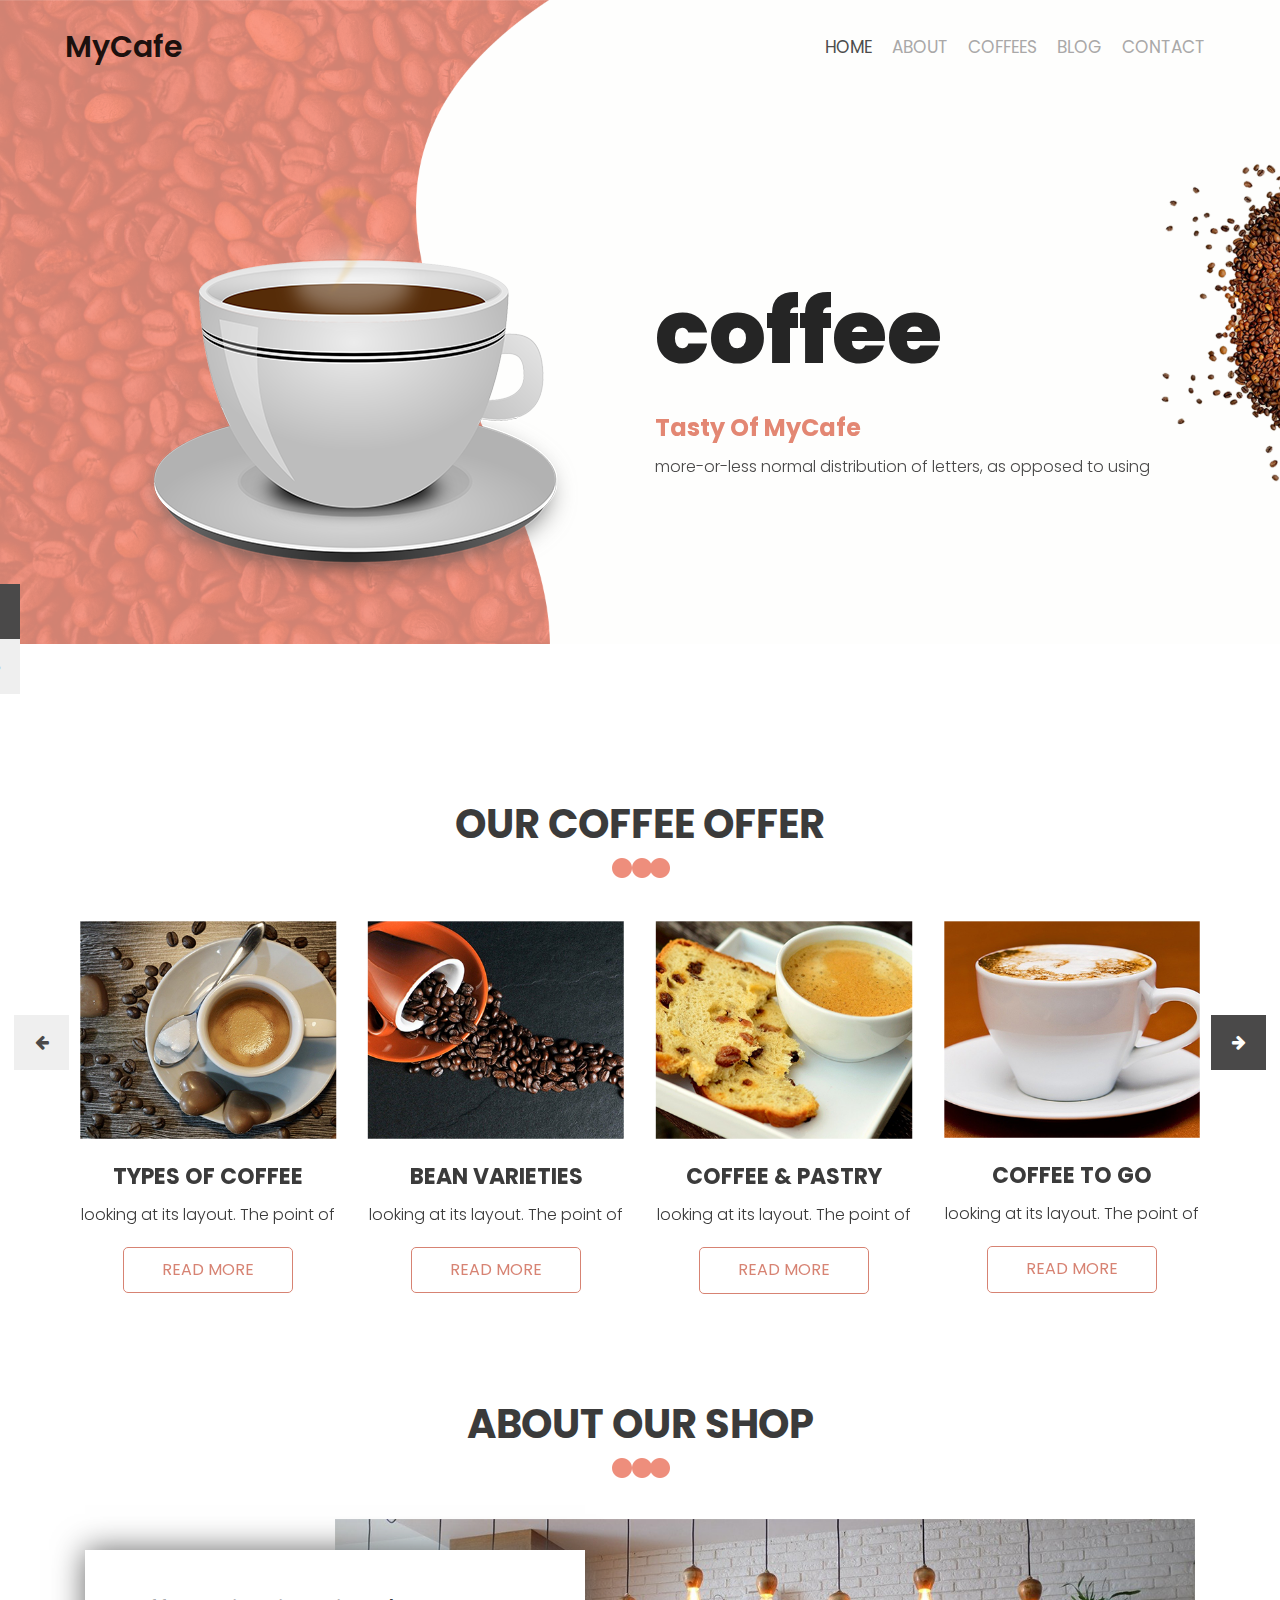
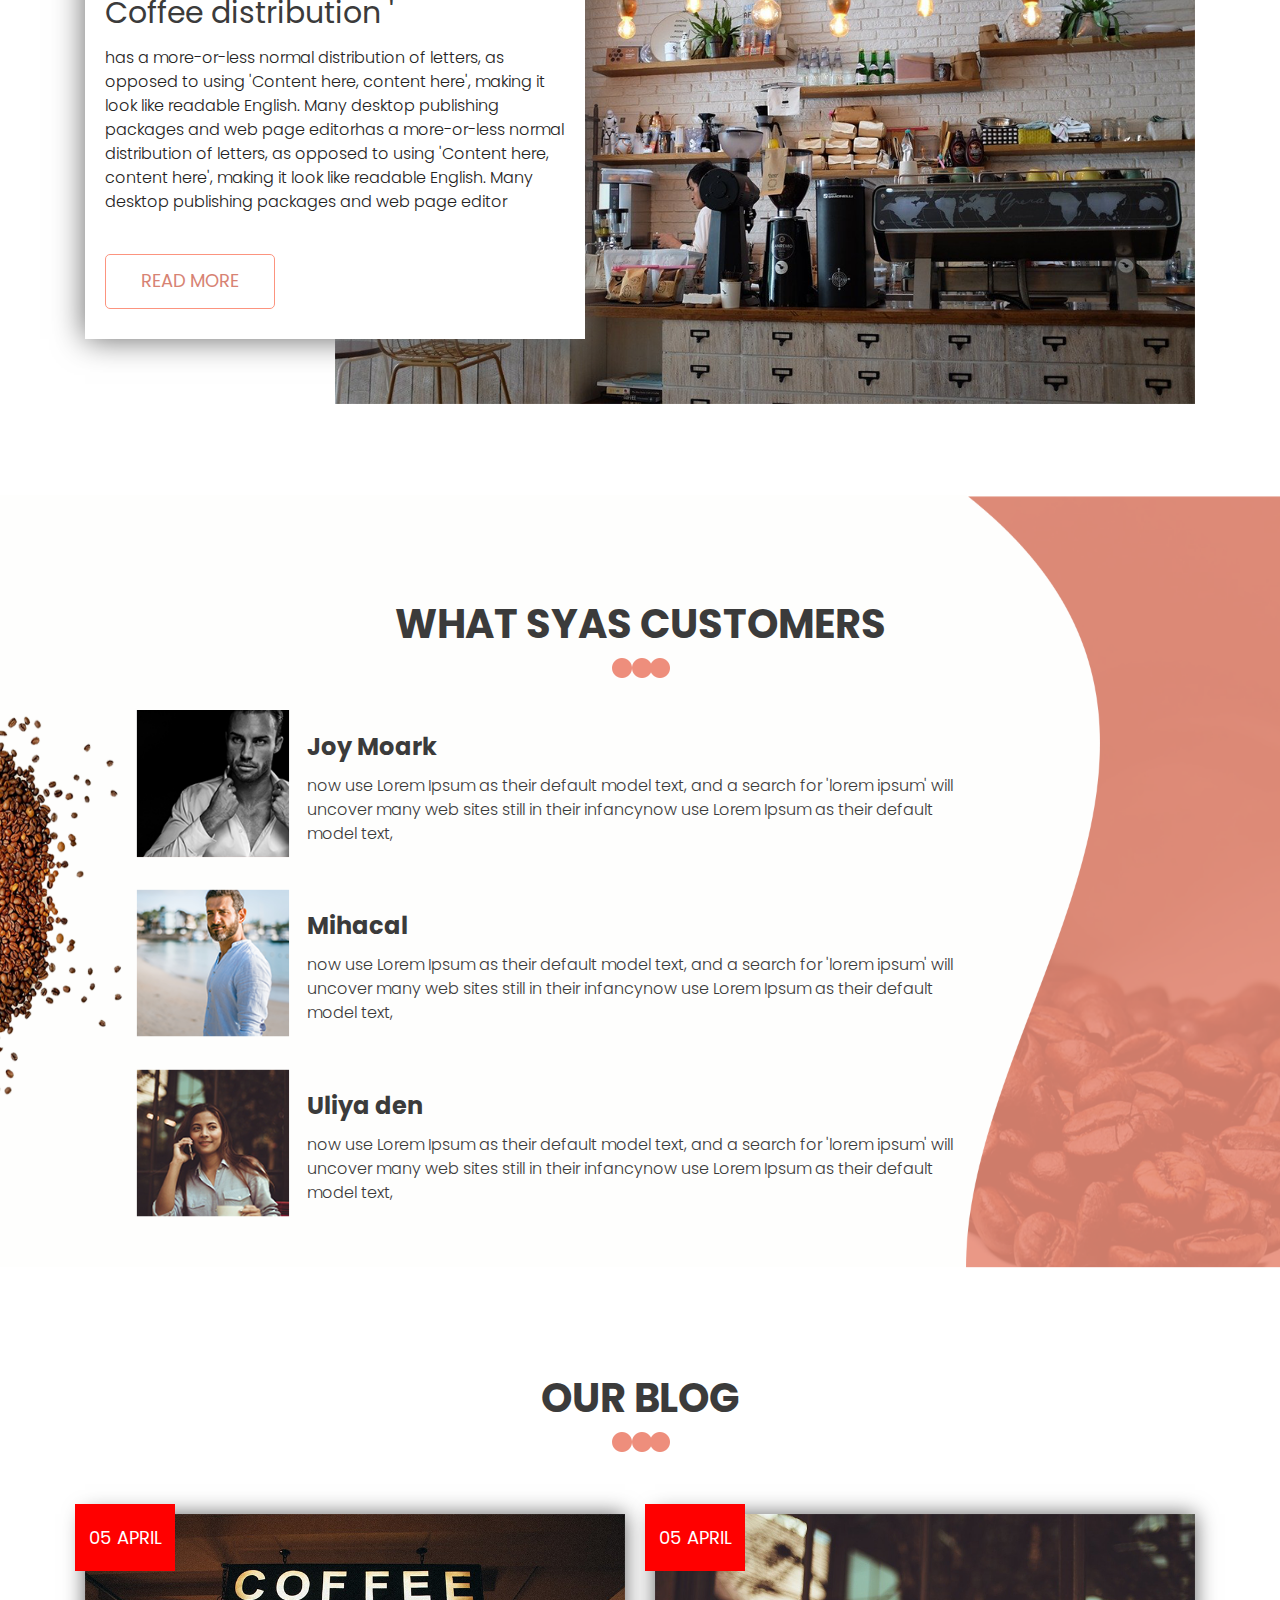
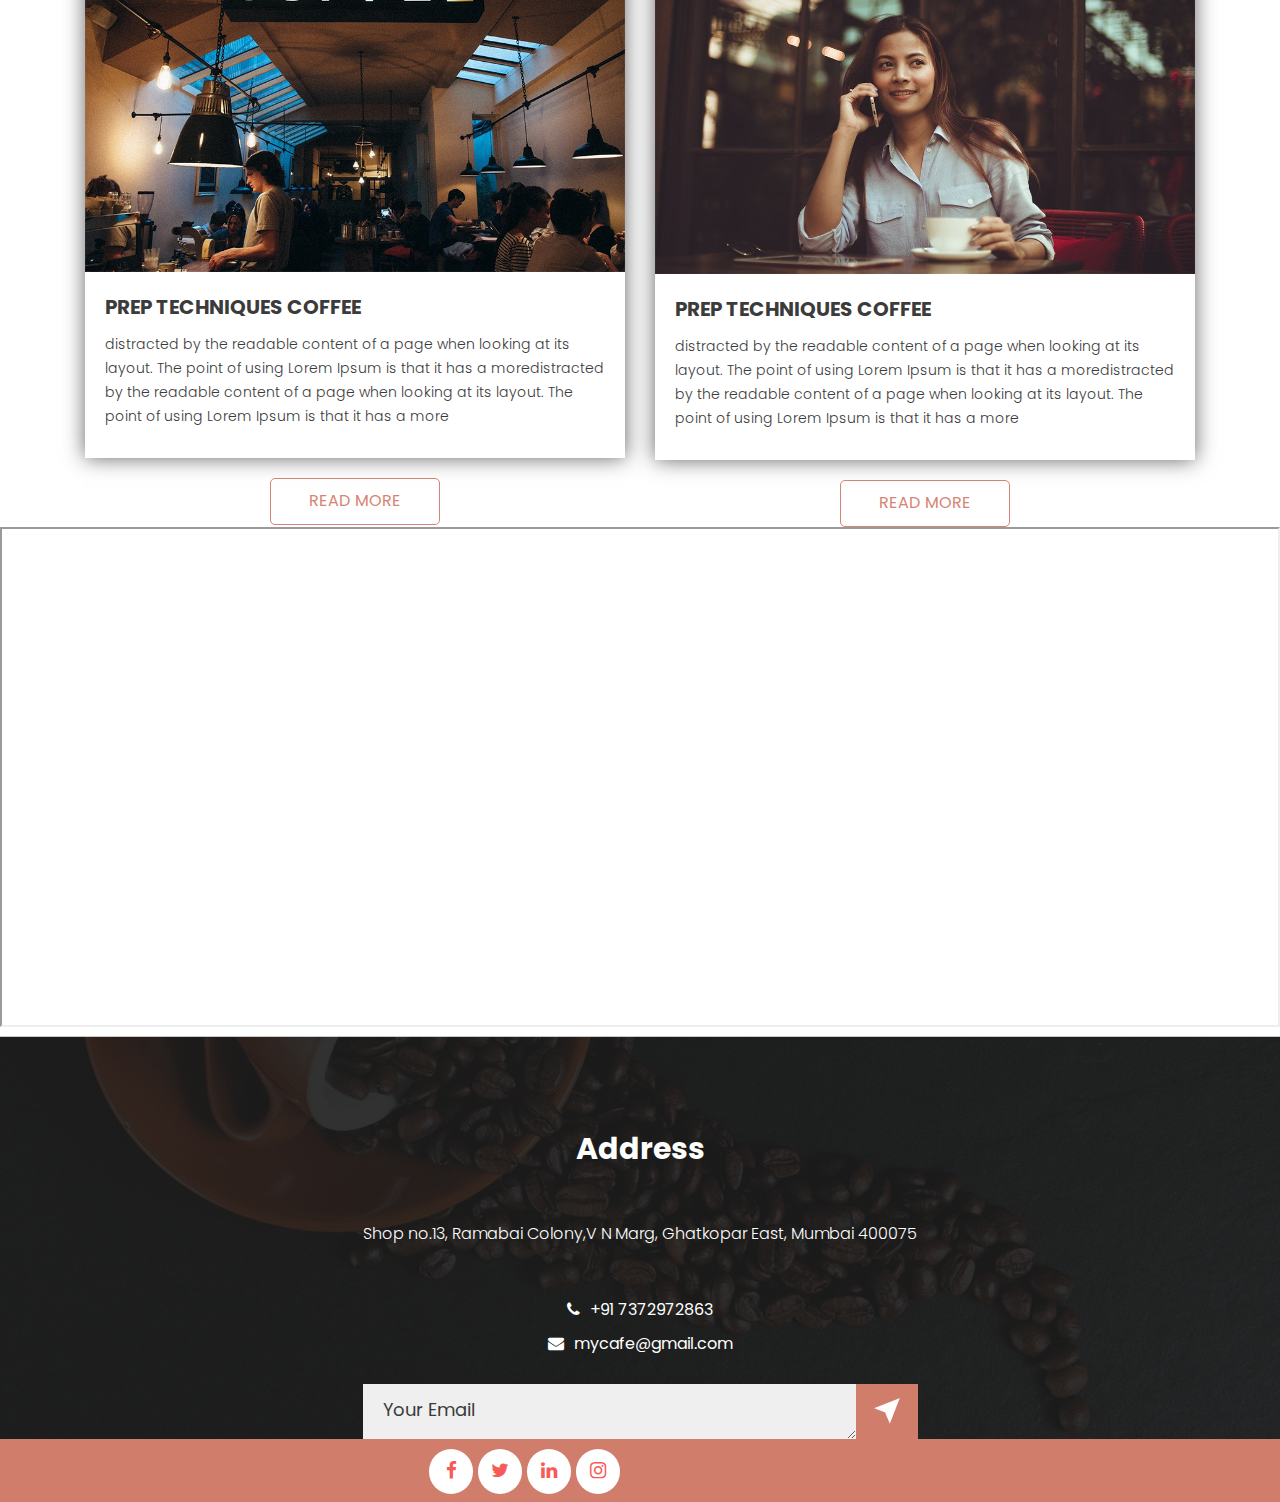
==== index.html @ 5e058a34 "image added" ====
<!DOCTYPE html>
<html>
   <head>
      <!-- basic -->
      <meta charset="utf-8">
      <meta http-equiv="X-UA-Compatible" content="IE=edge">
      <meta name="viewport" content="width=device-width, initial-scale=1">
      <!-- mobile metas -->
      <meta name="viewport" content="width=device-width, initial-scale=1">
      <meta name="viewport" content="initial-scale=1, maximum-scale=1">
      <!-- site metas -->
      <title>MyCafe</title>
      <meta name="keywords" content="">
      <meta name="description" content="">
      <meta name="author" content="">
      <!-- bootstrap css -->
      <link rel="stylesheet" type="text/css" href="css/bootstrap.min.css">
      <!-- style css -->
      <link rel="stylesheet" type="text/css" href="css/style.css">
      <!-- Responsive-->
      <link rel="stylesheet" href="css/responsive.css">
      <!-- fevicon -->
      <link rel="icon" href="images/fevicon.png" type="image/gif" />
      <!-- font css -->
      <link href="https://fonts.googleapis.com/css2?family=Poppins:wght@400;600;800&display=swap" rel="stylesheet">
      <!-- Scrollbar Custom CSS -->
      <link rel="stylesheet" href="css/jquery.mCustomScrollbar.min.css">
      <!-- Tweaks for older IEs-->
      <link rel="stylesheet" href="https://netdna.bootstrapcdn.com/font-awesome/4.0.3/css/font-awesome.css">
   </head>
   <body>
      <div class="header_section">
         <div class="container-fluid">
            <nav class="navbar navbar-expand-lg navbar-light bg-light">
               <h1 class="navbar-brand"href="index.html">MyCafe</h1>
               <button class="navbar-toggler" type="button" data-toggle="collapse" data-target="#navbarSupportedContent" aria-controls="navbarSupportedContent" aria-expanded="false" aria-label="Toggle navigation">
               <span class="navbar-toggler-icon"></span>
               </button>
               <div class="collapse navbar-collapse" id="navbarSupportedContent">
                  <ul class="navbar-nav ml-auto">
                     <li class="nav-item active">
                        <a class="nav-link" href="index.html">Home</a>
                     </li>
                     <li class="nav-item">
                        <a class="nav-link" href="about.html">About</a>
                     </li>
                     <li class="nav-item">
                        <a class="nav-link" href="coffees.html">Coffees</a>
                     </li>
                  
                     <li class="nav-item">
                        <a class="nav-link" href="blog.html">Blog</a>
                     </li>
                     <li class="nav-item">
                        <a class="nav-link" href="contact.html">Contact</a>
                     </li>
                  </ul>
                  <form class="form-inline my-2 my-lg-0">
                     <!-- <div class="login_bt">
                        <ul>
                           <li><a href="#"><span class="user_icon"><i class="fa fa-user" aria-hidden="true"></i></span>Login</a></li>
                           <li><a href="#"><i class="fa fa-search" aria-hidden="true"></i></a></li>
                        </ul>
                     </div> -->
                  </form>
               </div>
            </nav>
         </div>
         <!-- banner section start --> 
         <div class="banner_section layout_padding">
            <div class="container">
               <div id="banner_slider" class="carousel slide" data-ride="carousel">
                  <div class="carousel-inner">
                     <div class="carousel-item active">
                        <div class="row">
                           <div class="col-md-6">
                              <div class="banner_img"><img src="images/banner-img.png"></div>
                           </div>
                           <div class="col-md-6">
                              <div class="banner_taital_main">
                                 <h1 class="banner_taital">coffee</h1>
                                 <h5 class="tasty_text">Tasty Of MyCafe</h5>
                                 <p class="banner_text">more-or-less normal distribution of letters, as opposed to using </p>
                                 <!-- <div class="btn_main">
                                    <div class="about_bt"><a href="#">About Us</a></div>
                                    <div class="callnow_bt active"><a href="#">Call Now</a></div>
                                 </div> -->
                              </div>
                           </div>
                        </div>
                     </div>
                     <div class="carousel-item">
                        <div class="row">
                           <div class="col-md-6">
                              <div class="banner_img"><img src="images/banner-img.png"></div>
                           </div>
                           <div class="col-md-6">
                              <div class="banner_taital_main">
                                 <h1 class="banner_taital">coffee</h1>
                                 <h5 class="tasty_text">Tasty Of My Cafe</h5>
                                 <p class="banner_text">more-or-less normal distribution of letters, as opposed to using </p>
                                 <div class="btn_main">
                                    <div class="about_bt"><a href="#">About Us</a></div>
                                    <div class="callnow_bt active"><a href="#">Call Now</a></div>
                                 </div>
                              </div>
                           </div>
                        </div>
                     </div>
                     <div class="carousel-item">
                        <div class="row">
                           <div class="col-md-6">
                              <div class="banner_img"><img src="images/banner-img.png"></div>
                           </div>
                           <div class="col-md-6">
                              <div class="banner_taital_main">
                                 <h1 class="banner_taital">coffee</h1>
                                 <h5 class="tasty_text">Tasty Of MyCafe</h5>
                                 <p class="banner_text">more-or-less normal distribution of letters, as opposed to using </p>
                                 <div class="btn_main">
                                    <div class="about_bt"><a href="#">About Us</a></div>
                                    <div class="callnow_bt active"><a href="#">Call Now</a></div>
                                 </div>
                              </div>
                           </div>
                        </div>
                     </div>
                  </div>
                  <a class="carousel-control-prev" href="#banner_slider" role="button" data-slide="prev">
                  <i class="fa fa-arrow-left"></i>
                  </a>
                  <a class="carousel-control-next" href="#banner_slider" role="button" data-slide="next">
                  <i class="fa fa-arrow-right"></i>
                  </a>
               </div>
            </div>
         </div>
         <!-- banner section end -->
      </div>
      <!-- header section end -->
      <!-- coffee section start -->
      <div class="coffee_section layout_padding">
         <div class="container">
            <div class="row">
               <h1 class="coffee_taital">OUR Coffee OFFER</h1>
               <div class="bulit_icon"><img src="images/bulit-icon.png"></div>
            </div>
         </div>
         <div class="coffee_section_2">
            <div id="main_slider" class="carousel slide" data-ride="carousel">
               <div class="carousel-inner">
                  <div class="carousel-item active">
                     <div class="container-fluid">
                        <div class="row">
                           <div class="col-lg-3 col-md-6">
                              <div class="coffee_img"><img src="images/img-1.png"></div>
                              <h3 class="types_text">TYPES OF COFFEE</h3>
                              <p class="looking_text">looking at its layout. The point of</p>
                              <div class="read_bt"><a href="#">Read More</a></div>
                           </div>
                           <div class="col-lg-3 col-md-6">
                              <div class="coffee_img"><img src="images/img-2.png"></div>
                              <h3 class="types_text">BEAN VARIETIES</h3>
                              <p class="looking_text">looking at its layout. The point of</p>
                              <div class="read_bt"><a href="#">Read More</a></div>
                           </div>
                           <div class="col-lg-3 col-md-6">
                              <div class="coffee_img"><img src="images/img-3.png"></div>
                              <h3 class="types_text">COFFEE & PASTRY</h3>
                              <p class="looking_text">looking at its layout. The point of</p>
                              <div class="read_bt"><a href="#">Read More</a></div>
                           </div>
                           <div class="col-lg-3 col-md-6">
                              <div class="coffee_img"><img src="images/img-4.png"></div>
                              <h3 class="types_text">COFFEE TO GO</h3>
                              <p class="looking_text">looking at its layout. The point of</p>
                              <div class="read_bt"><a href="#">Read More</a></div>
                           </div>
                        </div>
                     </div>
                  </div>
                  <div class="carousel-item">
                     <div class="container-fluid">
                        <div class="row">
                           <div class="col-lg-3 col-md-6">
                              <div class="coffee_img"><img src="images/img-1.png"></div>
                              <h3 class="types_text">TYPES OF COFFEE</h3>
                              <p class="looking_text">looking at its layout. The point of</p>
                              <div class="read_bt"><a href="#">Read More</a></div>
                           </div>
                           <div class="col-lg-3 col-md-6">
                              <div class="coffee_img"><img src="images/img-2.png"></div>
                              <h3 class="types_text">BEAN VARIETIES</h3>
                              <p class="looking_text">looking at its layout. The point of</p>
                              <div class="read_bt"><a href="#">Read More</a></div>
                           </div>
                           <div class="col-lg-3 col-md-6">
                              <div class="coffee_img"><img src="images/img-3.png"></div>
                              <h3 class="types_text">COFFEE & PASTRY</h3>
                              <p class="looking_text">looking at its layout. The point of</p>
                              <div class="read_bt"><a href="#">Read More</a></div>
                           </div>
                           <div class="col-lg-3 col-md-6">
                              <div class="coffee_img"><img src="images/img-4.png"></div>
                              <h3 class="types_text">COFFEE TO GO</h3>
                              <p class="looking_text">looking at its layout. The point of</p>
                              <div class="read_bt"><a href="#">Read More</a></div>
                           </div>
                        </div>
                     </div>
                  </div>
                  <div class="carousel-item">
                     <div class="container-fluid">
                        <div class="row">
                           <div class="col-lg-3 col-md-6">
                              <div class="coffee_img"><img src="images/img-1.png"></div>
                              <h3 class="types_text">TYPES OF COFFEE</h3>
                              <p class="looking_text">looking at its layout. The point of</p>
                              <div class="read_bt"><a href="#">Read More</a></div>
                           </div>
                           <div class="col-lg-3 col-md-6">
                              <div class="coffee_img"><img src="images/img-2.png"></div>
                              <h3 class="types_text">BEAN VARIETIES</h3>
                              <p class="looking_text">looking at its layout. The point of</p>
                              <div class="read_bt"><a href="#">Read More</a></div>
                           </div>
                           <div class="col-lg-3 col-md-6">
                              <div class="coffee_img"><img src="images/img-3.png"></div>
                              <h3 class="types_text">COFFEE & PASTRY</h3>
                              <p class="looking_text">looking at its layout. The point of</p>
                              <div class="read_bt"><a href="#">Read More</a></div>
                           </div>
                           <div class="col-lg-3 col-md-6">
                              <div class="coffee_img"><img src="images/img-4.png"></div>
                              <h3 class="types_text">COFFEE TO GO</h3>
                              <p class="looking_text">looking at its layout. The point of</p>
                              <div class="read_bt"><a href="#">Read More</a></div>
                           </div>
                        </div>
                     </div>
                  </div>
               </div>
               <a class="carousel-control-prev" href="#main_slider" role="button" data-slide="prev">
               <i class="fa fa-arrow-left"></i>
               </a>
               <a class="carousel-control-next" href="#main_slider" role="button" data-slide="next">
               <i class="fa fa-arrow-right"></i>
               </a>
            </div>
         </div>
      </div>
      <!-- coffee section end -->
      <!-- about section start -->
      <div class="about_section layout_padding">
         <div class="container">
            <div class="row">
               <div class="col-md-12">
                  <h1 class="about_taital">About Our shop</h1>
                  <div class="bulit_icon"><img src="images/bulit-icon.png"></div>
               </div>
            </div>
            <div class="about_section_2 layout_padding">
               <div class="image_iman"><img src="images/about-img.png" class="about_img"></div>
               <div class="about_taital_box">
                  <h1 class="about_taital_1">Coffee distribution '</h1>
                  <p class=" about_text">has a more-or-less normal distribution of letters, as opposed to using 'Content here, content here', making it look like readable English. Many desktop publishing packages and web page editorhas a more-or-less normal distribution of letters, as opposed to using 'Content here, content here', making it look like readable English. Many desktop publishing packages and web page editor</p>
                  <div class="readmore_btn"><a href="#">Read More</a></div>
               </div>
            </div>
         </div>
      </div>
      <!-- about section end -->
      <!-- client section start -->
      <div class="client_section layout_padding">
         <div class="container">
            <div class="row">
               <div class="col-md-12">
                  <h1 class="about_taital">What syas customers</h1>
                  <div class="bulit_icon"><img src="images/bulit-icon.png"></div>
               </div>
            </div>
            <div class="client_section_2">
               <div class="client_taital_main">
                  <div class="client_left">
                     <div class="client_img"><img src="images/client-img1.png"></div>
                  </div>
                  <div class="client_right">
                     <h3 class="moark_text">Joy Moark</h3>
                     <p class="client_text">now use Lorem Ipsum as their default model text, and a search for 'lorem ipsum' will uncover many web sites still in their infancynow use Lorem Ipsum as their default model text, </p>
                  </div>
               </div>
               <div class="client_taital_main">
                  <div class="client_left">
                     <div class="client_img"><img src="images/client-img2.png"></div>
                  </div>
                  <div class="client_right">
                     <h3 class="moark_text">Mihacal</h3>
                     <p class="client_text">now use Lorem Ipsum as their default model text, and a search for 'lorem ipsum' will uncover many web sites still in their infancynow use Lorem Ipsum as their default model text, </p>
                  </div>
               </div>
               <div class="client_taital_main">
                  <div class="client_left">
                     <div class="client_img"><img src="images/client-img3.png"></div>
                  </div>
                  <div class="client_right">
                     <h3 class="moark_text">Uliya den</h3>
                     <p class="client_text">now use Lorem Ipsum as their default model text, and a search for 'lorem ipsum' will uncover many web sites still in their infancynow use Lorem Ipsum as their default model text, </p>
                  </div>
               </div>
            </div>
         </div>
      </div>
      <!-- client section end -->
      <!-- blog section start -->
      <div class="blog_section layout_padding">
         <div class="container">
            <div class="row">
               <div class="col-md-12">
                  <h1 class="about_taital">Our Blog</h1>
                  <div class="bulit_icon"><img src="images/bulit-icon.png"></div>
               </div>
            </div>
            <div class="blog_section_2">
               <div class="row">
                  <div class="col-md-6">
                     <div class="blog_box">
                        <div class="blog_img"><img src="images/blog-img1.png"></div>
                        <h4 class="date_text">05 April</h4>
                        <h4 class="prep_text">PREP TECHNIQUES Coffee</h4>
                        <p class="lorem_text">distracted by the readable content of a page when looking at its layout. The point of using Lorem Ipsum is that it has a moredistracted by the readable content of a page when looking at its layout. The point of using Lorem Ipsum is that it has a more</p>
                     </div>
                     <div class="read_bt"><a href="#">Read More</a></div>
                  </div>
                  <div class="col-md-6">
                     <div class="blog_box">
                        <div class="blog_img"><img src="images/blog-img2.png"></div>
                        <h4 class="date_text">05 April</h4>
                        <h4 class="prep_text">PREP TECHNIQUES Coffee</h4>
                        <p class="lorem_text">distracted by the readable content of a page when looking at its layout. The point of using Lorem Ipsum is that it has a moredistracted by the readable content of a page when looking at its layout. The point of using Lorem Ipsum is that it has a more</p>
                     </div>
                     <div class="read_bt"><a href="#">Read More</a></div>
                  </div>
               </div>
            </div>
         </div>
      </div>
      <!-- blog section end -->
      <!-- contact section start -->
      <!-- <div class="contact_section layout_padding">
         <div class="container">
            <div class="row">
               <div class="col-sm-12">
                  <h1 class="contact_taital">Get In Touch</h1>
                  <div class="bulit_icon"><img src="images/bulit-icon.png"></div>
               </div>
            </div>
         </div>
         <div class="container-fluid">
            <div class="contact_section_2">
               <div class="row">
                  <div class="col-md-12">
                     <div class="mail_section_1">
                        <input type="text" class="mail_text" placeholder="Your Name" name="Your Name">
                        <input type="text" class="mail_text" placeholder="Your Email" name="Your Email">
                        <input type="text" class="mail_text" placeholder="Your Phone" name="Your Phone">
                        <textarea class="massage-bt" placeholder="Massage" rows="5" id="comment" name="Massage"></textarea>
                        <div class="send_bt"><a href="#">SEND</a></div>
                     </div>
                  </div>
                  <div class="map_main">
                     <div class="map-responsive">
                        <iframe src="https://www.google.com/maps/embed/v1/place?key=AIzaSyA0s1a7phLN0iaD6-UE7m4qP-z21pH0eSc&amp;q=Eiffel+Tower+Paris+France" width="250" height="500" frameborder="0" style="border:0; width: 100%;" allowfullscreen=""></iframe>
                     </div>
                  </div>
               </div>
            </div>
         </div>
      </div> -->
      <!-- contact section end -->
      <!-- footer section start -->
      <iframe src='https://webchat.botframework.com/embed/cafe-bot?s=I0lxE7YA34E.R6fgJXQ1aJBrVKjuyXtu4OOemSOhhsWKqXjfjKWTnVM'  style='min-width: 400px; width: 100%; min-height: 500px;'></iframe>
      <div class="footer_section layout_padding">
         <div class="container">
            <div class="row">
               <div class="col-md-12">
                  <h1 class="address_text">Address</h1>
                  <p class="footer_text">Shop no.13, Ramabai Colony,V N Marg, Ghatkopar East, Mumbai 400075</p>
                  <div class="location_text">
                     <ul>
                        <li>
                           <a href="#">
                           <i class="fa fa-phone" aria-hidden="true"></i><span class="padding_left_10">+91 7372972863</span>
                           </a>
                        </li>
                        <li>
                           <a href="#">
                           <i class="fa fa-envelope" aria-hidden="true"></i><span class="padding_left_10">mycafe@gmail.com</span>
                           </a>
                        </li>
                     </ul>
                  </div>
                  <div class="form-group">
                     <textarea class="update_mail" placeholder="Your Email" rows="5" id="comment" name="Your Email"></textarea>
                     <div class="subscribe_bt"><a href="#"><img src="images/teligram-icon.png"></a></div>
                  </div>
               </div>
            </div>
         </div>
      </div>
      <!-- footer section end -->
      <!-- copyright section start -->
      <div class="copyright_section">
         <div class="container">
            <div class="row">
               
               <div class="col-lg-6 col-sm-12">
                  <div class="footer_social_icon">
                     <ul>
                        <li><a href="#"><i class="fa fa-facebook" aria-hidden="true"></i></a></li>
                        <li><a href="#"><i class="fa fa-twitter" aria-hidden="true"></i></a></li>
                        <li><a href="#"><i class="fa fa-linkedin" aria-hidden="true"></i></a></li>
                        <li><a href="#"><i class="fa fa-instagram" aria-hidden="true"></i></a></li>
                     </ul>
                  </div>
               </div>
            </div>
         </div>
      </div>
      <!-- copyright section end -->
      <!-- Javascript files-->
      <script src="js/jquery.min.js"></script>
      <script src="js/popper.min.js"></script>
      <script src="js/bootstrap.bundle.min.js"></script>
      <script src="js/jquery-3.0.0.min.js"></script>
      <script src="js/plugin.js"></script>
      <!-- sidebar -->
      <script src="js/jquery.mCustomScrollbar.concat.min.js"></script>
      <script src="js/custom.js"></script>
   </body>
</html>
---- css/style.css ----
/*--------------------------------------------------------------------- File Name: style.css ---------------------------------------------------------------------*/


/*--------------------------------------------------------------------- import Files ---------------------------------------------------------------------*/

@import url(animate.min.css);
@import url(normalize.css);
@import url(icomoon.css);
@import url(css/font-awesome.min.css);
@import url(meanmenu.css);
@import url(owl.carousel.min.css);
@import url(swiper.min.css);
@import url(slick.css);
@import url(jquery.fancybox.min.css);
@import url(jquery-ui.css);
@import url(nice-select.css);

/*--------------------------------------------------------------------- skeleton ---------------------------------------------------------------------*/

* {
    box-sizing: border-box !important;
    transition: ease all 0.5s;
}

html {
    scroll-behavior: smooth;
}

body {
    color: #666666;
    font-size: 14px;
    font-family: 'Poppins', sans-serif;
    line-height: 1.80857;
    font-weight: normal;
    overflow-x: hidden;
}

a {
    color: #1f1f1f;
    text-decoration: none !important;
    outline: none !important;
    -webkit-transition: all .3s ease-in-out;
    -moz-transition: all .3s ease-in-out;
    -ms-transition: all .3s ease-in-out;
    -o-transition: all .3s ease-in-out;
    transition: all .3s ease-in-out;
}

h1,
h2,
h3,
h4,
h5,
h6 {
    letter-spacing: 0;
    font-weight: normal;
    position: relative;
    padding: 0 0 10px 0;
    font-weight: normal;
    line-height: normal;
    color: #111111;
    margin: 0
}

h1 {
    font-size: 24px
}

h2 {
    font-size: 22px
}

h3 {
    font-size: 18px
}

h4 {
    font-size: 16px
}

h5 {
    font-size: 14px
}

h6 {
    font-size: 13px
}

*,
*::after,
*::before {
    -webkit-box-sizing: border-box;
    -moz-box-sizing: border-box;
    box-sizing: border-box;
}

h1 a,
h2 a,
h3 a,
h4 a,
h5 a,
h6 a {
    color: #212121;
    text-decoration: none!important;
    opacity: 1
}

button:focus {
    outline: none;
}

ul,
li,
ol {
    margin: 0px;
    padding: 0px;
    list-style: none;
}

p {
    margin: 20px;
    font-weight: 300;
    font-size: 15px;
    line-height: 24px;
}

a {
    color: #222222;
    text-decoration: none;
    outline: none !important;
}

a,
.btn {
    text-decoration: none !important;
    outline: none !important;
    -webkit-transition: all .3s ease-in-out;
    -moz-transition: all .3s ease-in-out;
    -ms-transition: all .3s ease-in-out;
    -o-transition: all .3s ease-in-out;
    transition: all .3s ease-in-out;
}

img {
    max-width: 100%;
    height: auto;
}

 :focus {
    outline: 0;
}

.paddind_bottom_0 {
    padding-bottom: 0 !important;
}

.btn-custom {
    margin-top: 20px;
    background-color: transparent !important;
    border: 2px solid #ddd;
    padding: 12px 40px;
    font-size: 16px;
}

.lead {
    font-size: 18px;
    line-height: 30px;
    color: #767676;
    margin: 0;
    padding: 0;
}

.form-control:focus {
    border-color: #ffffff !important;
    box-shadow: 0 0 0 .2rem rgba(255, 255, 255, .25);
}

.navbar-form input {
    border: none !important;
}

.badge {
    font-weight: 500;
}

blockquote {
    margin: 20px 0 20px;
    padding: 30px;
}

button {
    border: 0;
    margin: 0;
    padding: 0;
    cursor: pointer;
}

.full {
    float: left;
    width: 100%;
}

.layout_padding {
    padding-top: 100px;
    padding-bottom: 0px;
}

.padding_0 {
    padding: 0px;
}


/* header section start */

.header_section {
    width: 100%;
    float: left;
    background-image: url(../images/banner-bg.png);
    height: auto;
    background-size: 100%;
    background-repeat: no-repeat;
}

.header_bg {
    width: 100%;
    float: left;
    background-image: url(../images/header-bg.png);
    height: auto;
    background-size: 100%;
    background-repeat: no-repeat;
}
.header_bg .navbar-expand-lg .navbar-nav .nav-link {
    color: #ffffff;
}

.bg-light {
    background-color: transparent !important;
}

.mr-auto,
.mx-auto {
    margin: 0 auto;
    text-align: center;
}

.navbar-expand-lg .navbar-nav .nav-link {
    padding: 3px 10px;
    font-size: 17px;
    color: #a9a8a8;
    border-radius: 5px;
    text-transform: uppercase;
}

.navbar-light .navbar-nav .nav-link:focus,
.navbar-light .navbar-nav .nav-link:hover {
    color: #4c4c4c;
}

.navbar-light .navbar-nav .active>.nav-link,
.navbar-light .navbar-nav .nav-link.active,
.navbar-light .navbar-nav .nav-link.show,
.navbar-light .navbar-nav .show>.nav-link {
    color: #4c4c4c;
}

.navbar-brand {
    margin: 0px;
    float: right;
    font-size: 30px;
    font-weight: 600;
}

.navbar {
    padding: 15px 50px;
}

.user_icon {
    padding-right: 15px;
}

.login_bt {
    width: 210px;
}

.login_bt ul {
    margin: 0px;
    padding: 0px;
}

.login_bt li a {
    float: left;
    font-size: 18px;
    color: #d98473;
    text-transform: uppercase;
    padding: 0px 0px 0px 50px;
}

.login_bt li a:hover {
    color: #4c4c4c;
}


/* header section end */


/* banner section start */

.banner_section {
    width: 100%;
    float: left;
    padding: 90px 0px 100px 0px;
}

.banner_taital_main {
    width: 100%;
    float: left;
    padding-top: 80px;
}

.banner_taital {
    width: 100%;
    font-size: 90px;
    color: #252525;
    font-weight: 800;
}

.tasty_text {
    width: 100%;
    float: left;
    font-size: 24px;
    color: #e38773;
    font-weight: bold;
}

.banner_text {
    width: 100%;
    float: left;
    font-size: 16px;
    color: #4a4949;
    margin: 0px;
}

.btn_main {
    width: 100%;
    float: left;
    padding-top: 40px;
}

.about_bt {
    width: 175px;
    float: left;
}

.about_bt a {
    width: 100%;
    float: left;
    font-size: 18px;
    background-color: #d48272;
    color: #fefefd;
    text-align: center;
    padding: 12px;
    border-radius: 5px;
}

.about_bt a:hover {
    color: #fefefd;
    background-color: #4a4949;
}

.callnow_bt {
    width: 175px;
    float: left;
}

.callnow_bt a {
    width: 100%;
    float: left;
    font-size: 18px;
    background-color: #d48272;
    color: #fefefd;
    text-align: center;
    padding: 12px;
    margin-left: 10px;
    border-radius: 5px;
}

.callnow_bt a:hover {
    color: #fefefd;
    background-color: #4a4949;
}

.callnow_bt.active a {
    color: #fefefd;
    background-color: #4a4949;
}

#banner_slider a.carousel-control-prev {
    left: -120px;
    top: 455px;
}

#banner_slider a.carousel-control-next {
    right: 0px;
    top: 400px;
    left: -120px;
    color: #fefefd;
    background-color: #4a4949;
}

#banner_slider .carousel-control-next,
#banner_slider .carousel-control-prev {
    width: 55px;
    height: 55px;
    opacity: 1;
    font-size: 16px;
    color: #4a4949;
    background-color: #efefef;
}

#banner_slider .carousel-control-next:focus,
#banner_slider .carousel-control-next:hover,
#banner_slider .carousel-control-prev:focus,
#banner_slider .carousel-control-prev:hover {
    color: #fefefd;
    background-color: #4a4949;
}

.banner_img {
    width: 100%;
    float: left;
    text-align: center;
}


/* banner section end */


/* coffee section start */

.coffee_section {
    width: 100%;
    float: left;
}

.coffee_taital {
    width: 100%;
    float: left;
    font-size: 40px;
    color: #3b3b3b;
    text-transform: uppercase;
    text-align: center;
    font-weight: bold;
    padding-bottom: 0px;
}

.coffee_section_2 {
    width: 90%;
    margin: 0 auto;
    text-align: center;
    padding-top: 40px;
}

.bulit_icon {
    width: 100%;
    text-align: center;
}

.coffee_img img {
    width: 100%;
    float: left;
}

.types_text {
    width: 100%;
    float: left;
    font-size: 22px;
    color: #3b3b3b;
    text-align: center;
    font-weight: bold;
    padding-top: 20px;
}

.looking_text {
    width: 100%;
    float: left;
    font-size: 16px;
    color: #3b3b3b;
    text-align: center;
    margin: 0px;
}

.read_bt {
    width: 170px;
    margin: 0 auto;
    text-align: center;
    padding-top: 20px;
    display: flex;
}

.read_bt a {
    width: 100%;
    float: left;
    font-size: 16px;
    color: #d78373;
    text-align: center;
    border-radius: 5px;
    border: 1px solid #d78373;
    text-transform: uppercase;
    padding: 8px;
}

.read_bt a:hover {
    color: #3b3b3b;
    border: 1px solid #3b3b3b;
}

#main_slider a.carousel-control-prev {
    left: -50px;
    top: 95px;
}

#main_slider a.carousel-control-next {
    right: -50px;
    top: 95px;
    color: #fefefd;
    background-color: #4a4949;
}

#main_slider .carousel-control-next,
#main_slider .carousel-control-prev {
    width: 55px;
    height: 55px;
    opacity: 1;
    font-size: 16px;
    color: #4a4949;
    background-color: #efefef;
}

#main_slider .carousel-control-next:focus,
#main_slider .carousel-control-next:hover,
#main_slider .carousel-control-prev:focus,
#main_slider .carousel-control-prev:hover {
    color: #fefefd;
    background-color: #4a4949;
}


/* coffee section end */


/* about section start */

.about_section {
    width: 100%;
    float: left;
    padding-bottom: 90px;
}

.about_section_2 {
    width: 100%;
    float: left;
    padding-top: 40px;
}

.about_taital {
    width: 100%;
    float: left;
    font-size: 40px;
    color: #3b3b3b;
    text-transform: uppercase;
    text-align: center;
    font-weight: bold;
    padding-bottom: 0px;
}

.about_taital_box {
    width: 500px;
    float: left;
    background-color: #ffffff;
    height: auto;
    padding: 40px 20px 30px 20px;
    box-shadow: 0px 0px 30px 0px;
    position: absolute;
    top: 1550px;
}

.image_iman {
    padding-left: 250px;
    position: relative;
}

.about_img {
    width: 100%;
}

.about_taital_1 {
    width: 100%;
    float: left;
    font-size: 30px;
    color: #3b3b3b;
}

.about_text {
    width: 100%;
    float: left;
    font-size: 16px;
    color: #232222;
    margin: 0px;
}

.readmore_btn {
    width: 170px;
    float: left;
    margin-top: 40px;
}

.readmore_btn a {
    width: 100%;
    float: left;
    font-size: 18px;
    color: #d78373;
    text-transform: uppercase;
    border-radius: 5px;
    border: 1px solid #fc947f;
    padding: 10px;
    border-radius: 5px;
    text-align: center;
}

.readmore_btn a:hover {
    color: #4a4949;
    border: 1px solid #4a4949;
}


/* about section end */


/* client section start */

.client_section {
    width: 100%;
    float: left;
    background-image: url(../images/client-bg.png);
    height: auto;
    background-size: 100% 100%;
    padding-bottom: 50px;
}

.client_section_2 {
    width: 100%;
    float: left;
}

.client_taital_main {
    width: 100%;
    display: flex;
    padding-top: 30px;
}

.client_left {
    width: 20%;
    float: left;
    padding-left: 50px;
}

.client_img {
    width: 90%;
}

.client_right {
    width: 80%;
    float: left;
    padding-top: 20px;
}

.moark_text {
    width: 100%;
    float: left;
    font-size: 24px;
    color: #3b3b3b;
    font-weight: bold;
}

.client_text {
    width: 75%;
    float: left;
    font-size: 16px;
    color: #3b3b3b;
    margin: 0px;
}


/* client section end */

/* blog section start */

.blog_section {
    width: 100%;
    float: left;
}

.blog_section_2 {
    width: 100%;
    float: left;
    padding-top: 60px;
}

.blog_box {
    width: 100%;
    background-color: #ffffff;
    box-shadow: 0px 0px 20px 0px;
    padding: 0px 0px 30px 0px;
}

.blog_img {
    width: 100%;
}

.date_text {
    width: 100px;
    font-size: 18px;
    color: #ffffff;
    text-align: center;
    text-transform: uppercase;
    padding: 20px 0px;
    background-color: red;
    position: absolute;
    top: -10px;
    left: 5px;
}

.prep_text {
    width: 100%;
    font-size: 20px;
    color: #3b3b3b;
    text-transform: uppercase;
    font-weight: bold;
    padding: 20px 20px 10px 20px;
}

.lorem_text {
    width: 100%;
    font-size: 14px;
    color: #3b3b3b;
    margin: 0px;
    padding: 0px 20px;
}


/* blog section end */


/* contact section start */

.contact_section {
    width: 100%;
    float: left;
}

.contact_taital {
    width: 100%;
    float: left;
    font-size: 40px;
    color: #252525;
    font-weight: bold;
    text-align: center;
    text-transform: uppercase;
}

.contact_section_2 {
    width: 100%;
    float: left;
    padding-top: 55px;
}

.padding_left_0 {
    padding-left: 0px;
}

.mail_section_1 {
    width: 50%;
    margin: 0 auto;
}

.mail_text {
    width: 100%;
    float: left;
    font-size: 16px;
    color: #2e2e2d;
    border: 0px;
    background-color: #efefef;
    padding: 11px 20px;
    margin-top: 20px;
    border-radius: 40px;
    font-family: 'Poppins', sans-serif;
}

input.mail_text::placeholder {
    color: #2e2e2d;
}

.massage-bt {
    color: #2e2e2d;
    width: 100%;
    height: 110px;
    font-size: 18px;
    background-color: #efefef;
    padding: 40px 20px 0px 20px;
    border: 0px;
    height: 110px;
    margin-top: 20px;
    border-radius: 40px;
    font-family: 'Poppins', sans-serif;
}

textarea#comment.massage-bt::placeholder {
    color: #2e2e2d;
}

.send_bt {
    width: 170px;
    margin: 0 auto;
    text-align: center;
}

.send_bt a {
    width: 100%;
    text-align: center;
    font-size: 16px;
    color: #fefefd;
    background-color: #d07d6b;
    padding: 10px;
    text-transform: uppercase;
    margin-top: 20px;
    display: block;
    font-weight: bold;
    border-radius: 5px;
    font-family: 'Poppins', sans-serif;
}

.send_bt a:hover {
    color: #fefefd;
    background-color: #4a4949;
}

.map_main {
    width: 100%;
    float: left;
    margin-top: 90px;
}


/* contact section end */


/* footer section start */

.footer_section {
    width: 100%;
    float: left;
    height: auto;
    background-image: url(../images/footer-bg.png);
    background-size: 100% 100%;
    padding: 90px 0px 0px 0px;
}

.address_text {
    width: 100%;
    float: left;
    text-align: center;
    font-size: 30px;
    color: #fefefd;
    font-weight: bold;
    padding-bottom: 50px;
}

.footer_text {
    width: 60%;
    margin: 0 auto;
    font-size: 16px;
    color: #fefefd;
    text-align: center;
}

.location_text {
    width: 100%;
    margin: 0 auto;
    text-align: center;
    padding-top: 50px;
}

.location_text ul {
    margin: 0px;
    padding: 0px;
}

.location_text li {
    font-size: 16px;
    color: #ffffff;
    padding: 0px 0px 5px 0px;
}

.location_text li a {
    color: #ffffff;
}

.location_text li a:hover {
    color: #d07d6b;
}

.padding_left_10 {
    padding-left: 10px;
}

.social_icon {
    width: 100%;
    display: inline-block;
    text-align: center;
    margin-top: 10px;
}

.footer_social_icon {
    width: 100%;
    float: right;
    text-align: right;
}

.footer_social_icon ul {
    margin: 0px;
    padding: 0px;
    display: inline-block;
}

.footer_social_icon li {
    float: left;
}

.footer_social_icon li a {
    float: left;
    padding: 5px 10px;
    background-color: #fff;
    color: #f75b59;
    border-radius: 100%;
    font-size: 19px;
    margin-right: 5px;
    width: 44px;
    text-align: center;
    margin-top: 10px;
}

.footer_social_icon li a:hover {
    background-color: #ffffff;
    color: #363636;
}

.update_mail {
    color: #3b3b3b;
    width: 100%;
    height: 55px;
    font-size: 18px;
    padding: 10px 20px 0px 20px;
    background-color: #efefef;
    margin: 0 auto;
    justify-content: center;
    align-items: center;
    display: block;
    margin-top: 20px;
    border: 0px;
}

textarea#comment.update_mail::placeholder {
    color: #3b3b3b;
}

.form-group {
    margin-bottom: 1rem;
    display: flex;
    width: 50%;
    margin: 0 auto;
    text-align: center;
}

.subscribe_bt {
    width: 70px;
    float: left;
    padding-top: 20px;
}

.subscribe_bt a {
    width: 100%;
    float: left;
    color: #ffffff;
    font-size: 16px;
    padding: 13px 0px 14px 0px;
    background-color: #d07d6b;
    text-transform: uppercase;
    text-align: center;
}

.subscribe_bt a:hover {
    color: #363636;
    background-color: #d07d6b;
}


/* footer section end */


/* copyright section start */

.copyright_section {
    width: 100%;
    float: left;
    background-color: #d07d6b;
    height: auto;
}

.copyright_text {
    width: 100%;
    float: left;
    font-size: 16px;
    color: #ffffff;
    text-align: center;
    margin-left: 0px;
    font-family: 'Poppins', sans-serif;
}

.copyright_text a {
    color: #ffffff;
}

.copyright_text a:hover {
    color: #363636;
}


/* copyright section end */

.margin_top90 {
    margin-top: 90px;
}
---- css/responsive.css ----
/*--------------------------------------------------------------------- File Name: responsive.css ---------------------------------------------------------------------*/


/*------------------------------------------------------------------- 991px x 768px ---------------------------------------------------------------------*/

@media only screen and (min-width: 768px) and (max-width: 991px) {
    .header-search {
        padding: 15px 0px;
    }
}


/*------------------------------------------------------------------- 767px x 599px ---------------------------------------------------------------------*/

@media only screen and (min-width: 599px) and (max-width: 767px) {
    .logo {
        text-align: center;
    }
    .cart-content-right {
        padding-bottom: 5px;
    }
    .mg {
        margin: 0px 0px;
    }
    .menu-area-main {
        height: 256px;
        overflow-y: auto;
    }
    .megamenu>.row [class*="col-"] {
        padding: 0px;
    }
    .menu-area-main .megamenu .men-cat {
        padding: 0px 15px;
    }
    .menu-area-main .megamenu .women-cat {
        padding: 0px 15px;
    }
    .menu-area-main .megamenu .el-cat {
        padding: 0px 15px;
    }
    .mean-container .mean-nav ul li a.mean-expand {
        height: 19px;
    }
    .category-box.women-box {
        display: none;
    }
    .cart-box {
        display: inline-block;
        margin: 0px 30px;
    }
    .wish-box {
        float: none;
        margin: 0px 30px;
        display: inline-block;
    }
    .menu-add {
        display: none;
    }
    .category-box {
        display: none;
    }
    .mean-container .mean-nav ul li ol {
        padding: 0px;
    }
    .mean-container .mean-nav ul li a {
        padding: 10px 20px;
        width: 94.8%;
    }
    .mean-container .mean-nav ul li li a {
        width: 92%;
        padding: 1em 4%;
    }
    .mean-container .mean-nav ul li li li a {
        width: 100%;
    }
    .header-search {
        padding: 15px 0px;
    }
    #collapseFilter.d-md-block {
        padding: 30px 0px;
    }
}


/*------------------------------------------------------------------- 599px x 280px ---------------------------------------------------------------------*/

@media only screen and (min-width: 280px) and (max-width: 599px) {
    .cart-content-right {
        padding-bottom: 5px;
    }
    .megamenu>.row [class*="col-"] {
        padding: 0px;
    }
    .menu-area-main .megamenu .men-cat {
        padding: 0px 15px;
    }
    .menu-area-main .megamenu .women-cat {
        padding: 0px 15px;
    }
    .menu-area-main .megamenu .el-cat {
        padding: 0px 15px;
    }
    .mean-container .mean-nav ul li a {
        padding: 1em 4%;
        width: 92%;
    }
    .mean-container .mean-nav ul li li a {
        width: 90%;
        padding: 1em 5%;
    }
    .mean-container .sub-full.megamenu-categories ol li a {
        padding: 5px 0px;
        text-transform: capitalize;
        width: 100%;
    }
    .megamenu .sub-full.megamenu-categories .women-box .banner-up-text a {
        width: auto;
        border: none;
        float: none;
    }
    .menu-area-main {
        height: 45px;
        overflow-y: auto;
    }
    .mean-container .mean-nav ul li a.mean-expand {
        top: 0;
    }
}

@media (min-width: 992px) and (max-width: 1199px) {
    .navbar {
        padding: 15px 15px;
    }
    .banner_taital_main {
        padding-left: 15px;
    }
    #banner_slider a.carousel-control-prev {
        left: 10px;
        top: 380px;
    }
    #banner_slider a.carousel-control-next {
        right: 0px;
        top: 380px;
        left: 70px;
    }
    .banner_section {
        padding: 90px 0px 20px 0px;
    }
    .header_section {
        background-size: 100% 100%;
    }
    #main_slider a.carousel-control-prev {
        left: -50px;
        top: 55px;
    }
    #main_slider a.carousel-control-next {
        right: -50px;
        top: 55px;
    }
    .types_text {
        font-size: 20px;
    }
    .looking_text {
        font-size: 12px;
    }
    .about_img {
        width: 100%;
        margin-top: 80px;
    }
    .about_text {
        font-size: 14px;
    }
    .about_taital_box {
        width: 500px;
        padding: 40px 20px 30px 20px;
        top: 1430px;
    }
    .readmore_btn {
        margin-top: 20px;
    }
    .about_img {
        height: 420px;
    }
    .client_right {
        padding-top: 0px;
    }
}

@media (min-width: 768px) and (max-width: 991px) {
    .header_section {
        background-size: 100% 100%;
    }
    .navbar-light .navbar-toggler {
        color: #fff;
        border-color: #fb795f;
        background: #fb795f;
    }
    .navbar-expand-lg .navbar-nav .nav-link {
        text-align: center;
    }
    .search_bt {
        width: 100%;
        text-align: center;
    }
    .banner_taital_main {
        padding-left: 20px;
    }
    .navbar {
        padding: 15px 0px;
    }
    #banner_slider a.carousel-control-prev {
        left: -41px;
        top: 404px;
        color: #252525;
    }
    #banner_slider a.carousel-control-next {
        right: 0px;
        top: 460px;
        left: -40px;
    }
    .about_bt {
        width: 140px;
        float: left;
    }
    .callnow_bt {
        width: 140px;
        float: left;
    }
    #main_slider a.carousel-control-prev {
        left: 0;
        top: 95px;
    }
    #main_slider a.carousel-control-next {
        right: 0;
        top: 95px;
    }
    .about_img {
        width: 100%;
        height: 370px;
        margin-top: 60px;
    }
    .about_taital_box {
        width: 370px;
        float: left;
        top: 1960px;
    }
    .about_text {
        font-size: 14px;
    }
    .client_text {
        width: 85%;
        font-size: 14px;
    }
    .client_right {
        padding-top: 0;
    }
    .client_left {
        padding-left: 0;
    }
    .mail_section_1 {
        width: 60%;
        margin: 0 auto;
    }
    .footer_text {
        width: 100%;
    }
    .copyright_section .row {
        display: flex;
        flex-direction: column-reverse;
    }
    .footer_social_icon {
        float: right;
        text-align: center;
        padding-top: 15px;
    }
}

@media (min-width: 576px) and (max-width: 767px) {
    .navbar {
        padding: 15px 0px;
    }
    .navbar-light .navbar-toggler {
        color: #fff;
        border-color: #fff;
        background: #fff;
    }
    .navbar-expand-lg .navbar-nav .nav-link {
        color: #ffffff;
    }
    .header_section {
        background-size: cover;
    }
    .navbar-expand-lg .navbar-nav .nav-link {
        text-align: center;
    }
    .search_bt {
        width: 100%;
        text-align: center;
    }
    #banner_slider a.carousel-control-next {
        right: 0px;
        top: 585px;
        left: 170px;
        display: none;
    }
    #banner_slider a.carousel-control-prev {
        left: 100px;
        top: 585px;
        display: none;
    }
    .banner_section .row {
        display: flex;
        flex-direction: column-reverse;
    }
    .banner_taital_main {
        padding-top: 0px;
    }
    .tasty_text {
        color: #ffffff;
    }
    .about_bt {
        width: 140px;
        float: left;
    }
    .callnow_bt {
        width: 140px;
        float: left;
    }
    .coffee_taital {
        font-size: 30px;
    }
    #main_slider a.carousel-control-next {
        right: 0;
        display: none;
    }
    #main_slider a.carousel-control-prev {
        left: 0;
        display: none;
    }
    .about_taital_box {
        position: inherit;
    }
    .about_taital {
        font-size: 30px;
    }
    .image_iman {
        padding-left: 0;
    }
    .about_taital_box {
        width: 100%;
    }
    .about_taital_1 {
        font-size: 25px;
    }
    .about_img {
        margin-top: 40px;
    }
    .about_text {
        font-size: 15px;
    }
    .client_section {
        background: rgb(208, 125, 107, 0.6);
        background-size: cover;
    }
    .client_left {
        width: 100%;
        padding-left: 0px;
    }
    .client_right {
        width: 100%;
        padding-top: 20px;
    }
    .client_taital_main {
        display: block;
    }
    .client_text {
        width: 100%;
    }
    .client_img {
        width: 100%;
        margin-top: 30px;
    }
    .prep_text {
        width: 100%;
        font-size: 19px;
    }
    .read_bt a {
        margin-bottom: 30px;
    }
    .mail_section_1 {
        width: 100%;
        margin: 0 auto;
    }
    .footer_text {
        width: 100%;
    }
    .form-group {
        width: 100%;
    }
    .copyright_section .row {
        display: flex;
        flex-direction: column-reverse;
    }
    .footer_social_icon {
        text-align: center;
    }
}

@media (max-width: 575px) {
    .navbar {
        padding: 15px 0px;
    }
    .navbar-light .navbar-toggler {
        color: #fff;
        border-color: #fff;
        background: #fff;
    }
    .navbar-expand-lg .navbar-nav .nav-link {
        color: #ffffff;
    }
    .header_section {
        background-size: cover;
    }
    .navbar-expand-lg .navbar-nav .nav-link {
        text-align: center;
    }
    .search_bt {
        width: 100%;
        text-align: center;
    }
    #banner_slider a.carousel-control-next {
        right: 0px;
        top: 585px;
        left: 170px;
        display: none;
    }
    #banner_slider a.carousel-control-prev {
        left: 100px;
        top: 585px;
        display: none;
    }
    .banner_section .row {
        display: flex;
        flex-direction: column-reverse;
    }
    .banner_taital_main {
        padding-top: 0px;
    }
    .tasty_text {
        color: #ffffff;
    }
    .about_bt {
        width: 140px;
        float: left;
    }
    .about_img {
        margin-top: 40px;
    }
    .callnow_bt {
        width: 140px;
        float: left;
    }
    .coffee_taital {
        font-size: 30px;
    }
    #main_slider a.carousel-control-next {
        right: 0;
        display: none;
    }
    #main_slider a.carousel-control-prev {
        left: 0;
        display: none;
    }
    .about_taital_box {
        position: inherit;
    }
    .about_taital {
        font-size: 30px;
    }
    .image_iman {
        padding-left: 0;
    }
    .about_taital_box {
        width: 100%;
    }
    .about_taital_1 {
        font-size: 25px;
    }
    .about_text {
        font-size: 15px;
    }
    .client_section {
        background: rgb(208, 125, 107, 0.6);
        background-size: cover;
    }
    .client_left {
        width: 100%;
        padding-left: 0px;
    }
    .client_right {
        width: 100%;
        padding-top: 20px;
    }
    .client_taital_main {
        display: block;
    }
    .client_text {
        width: 100%;
    }
    .client_img {
        width: 100%;
        margin-top: 30px;
    }
    .prep_text {
        width: 100%;
        font-size: 19px;
    }
    .read_bt a {
        margin-bottom: 30px;
    }
    .mail_section_1 {
        width: 100%;
        margin: 0 auto;
    }
    .footer_text {
        width: 100%;
    }
    .form-group {
        width: 100%;
    }
    .copyright_section .row {
        display: flex;
        flex-direction: column-reverse;
    }
    .footer_social_icon {
        text-align: center;
    }
}
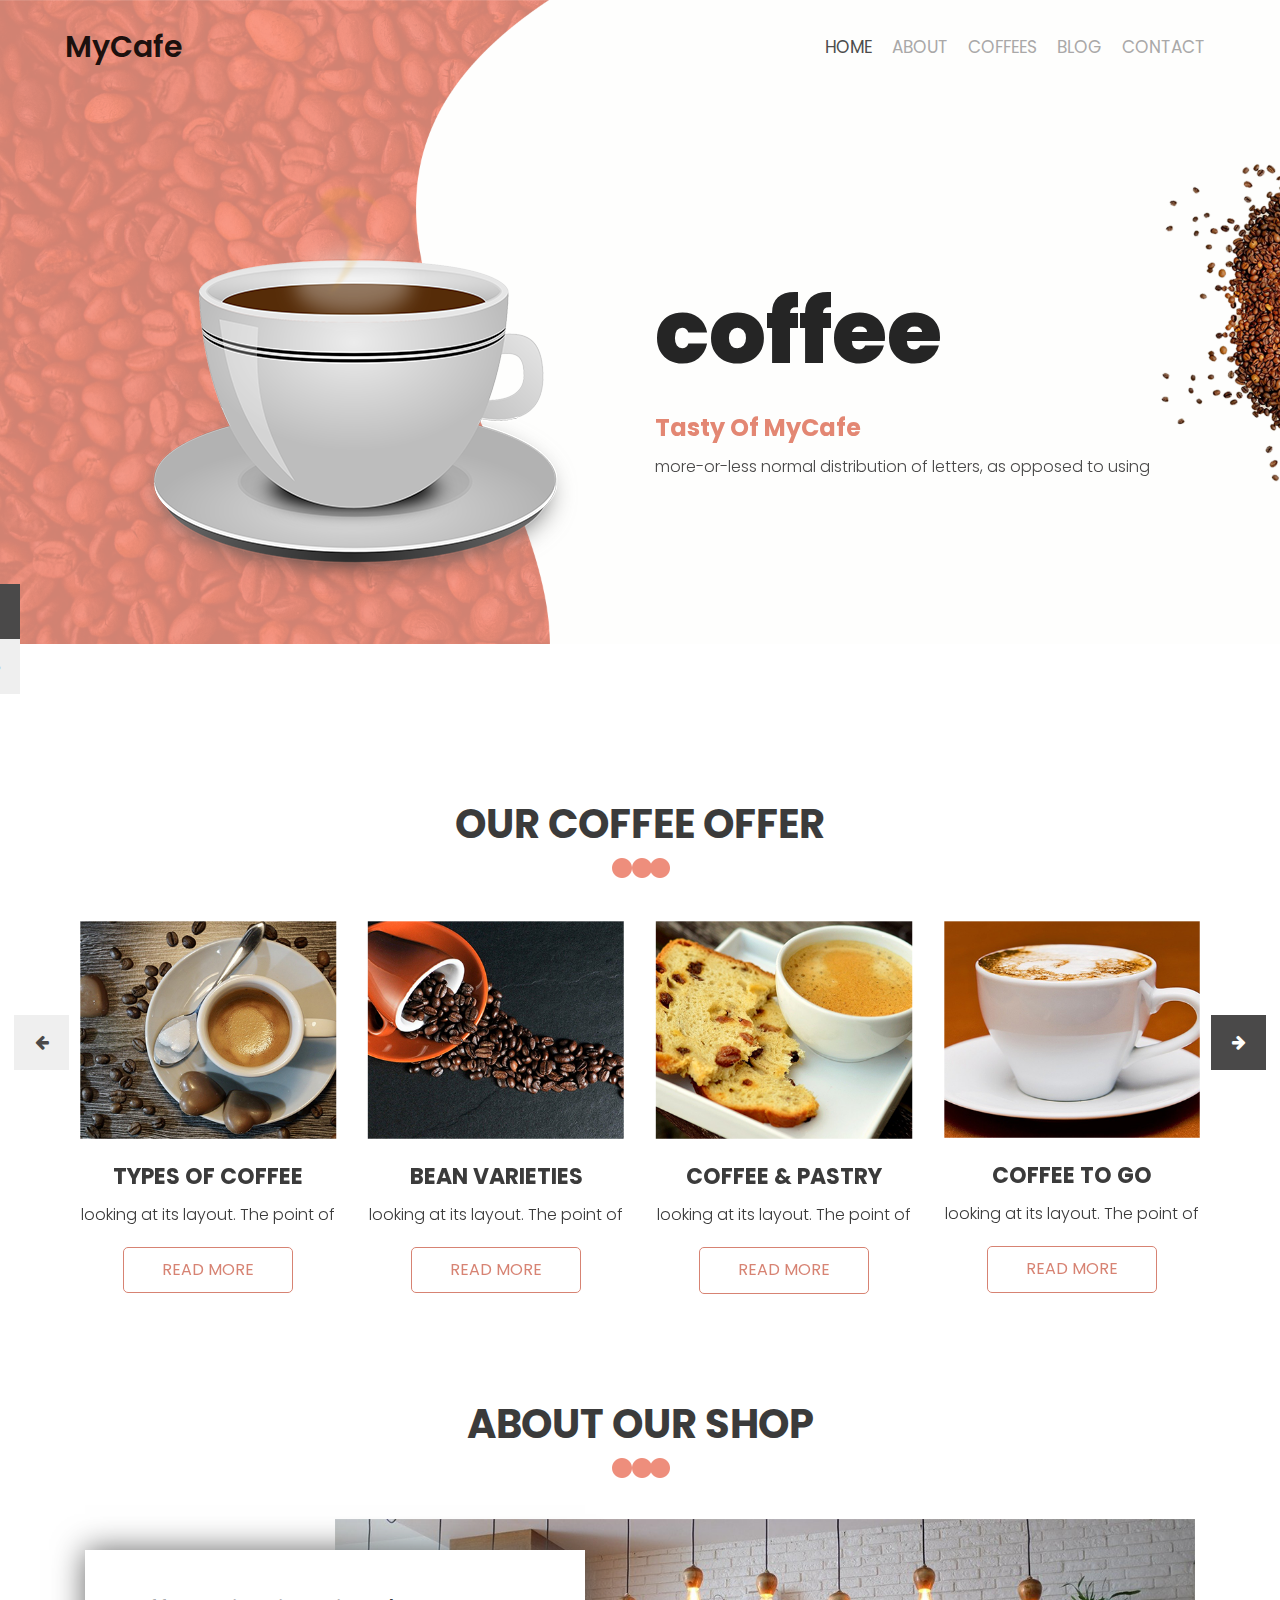
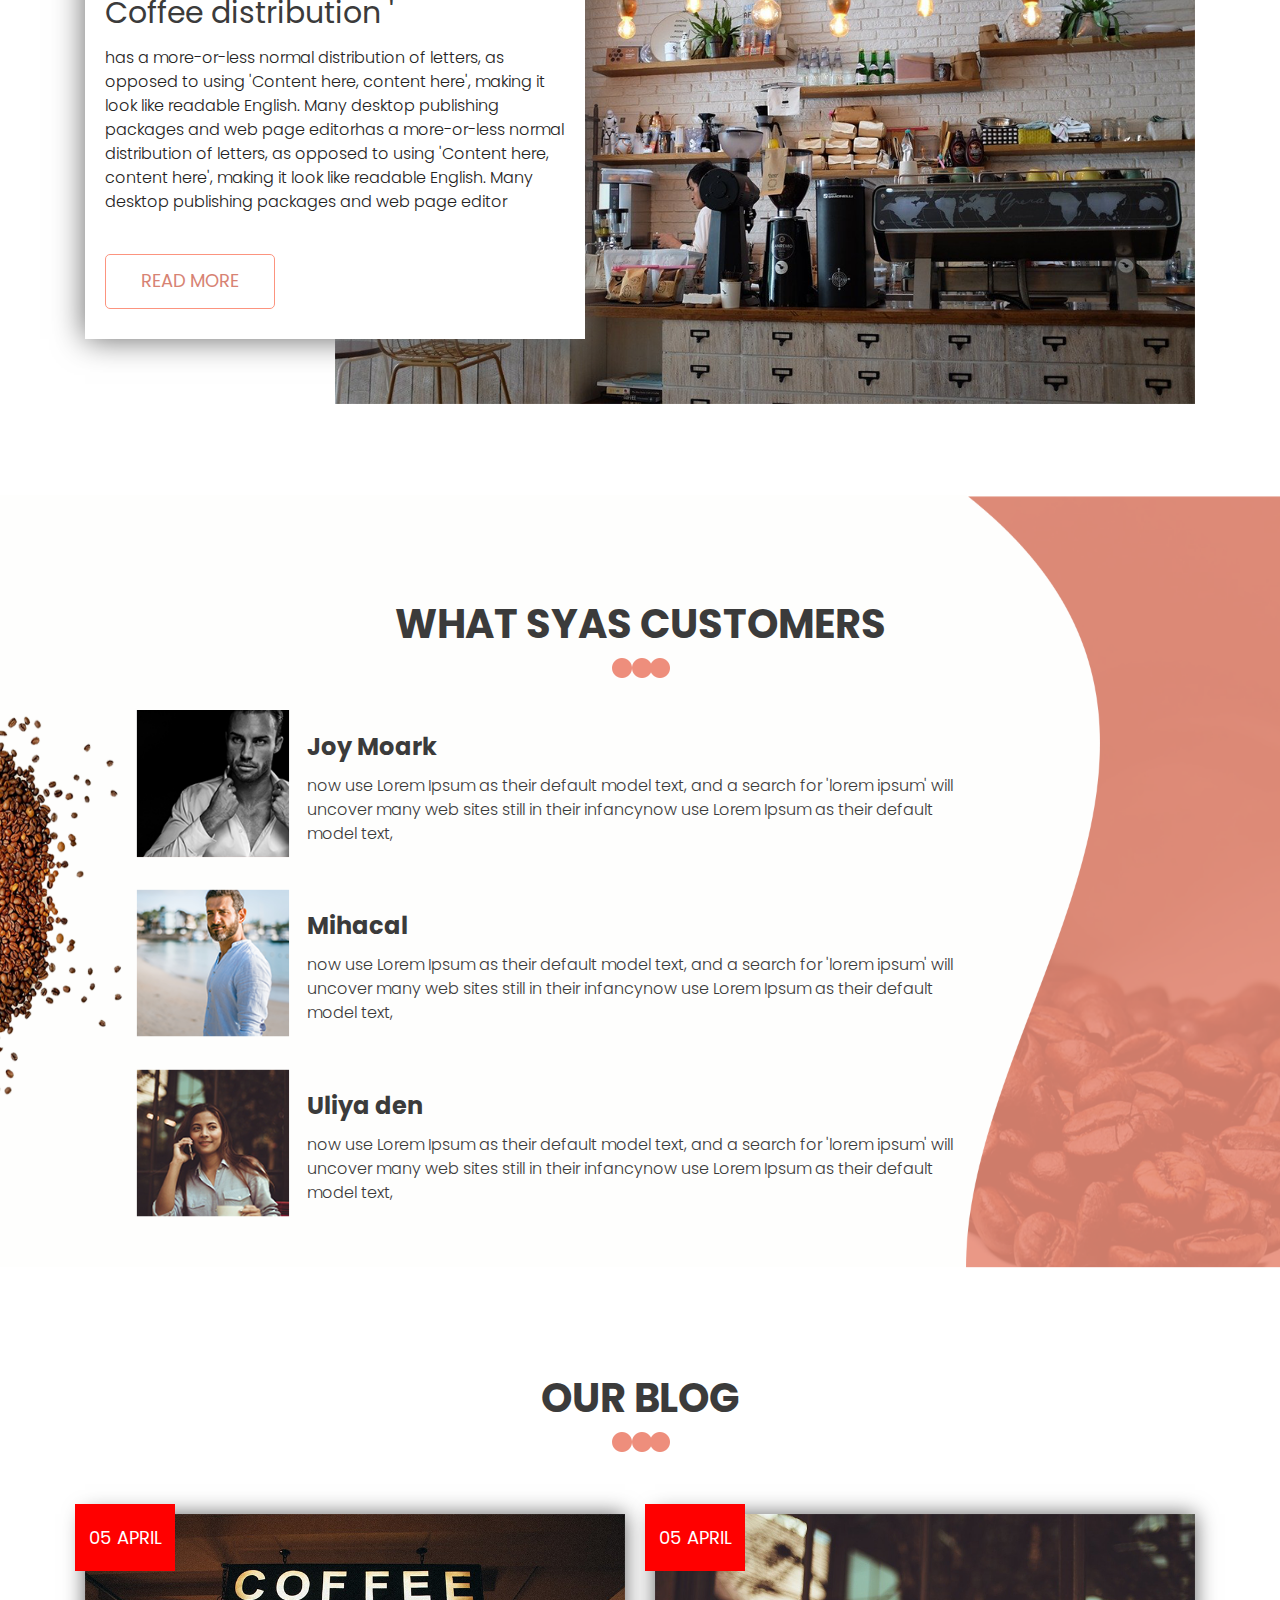
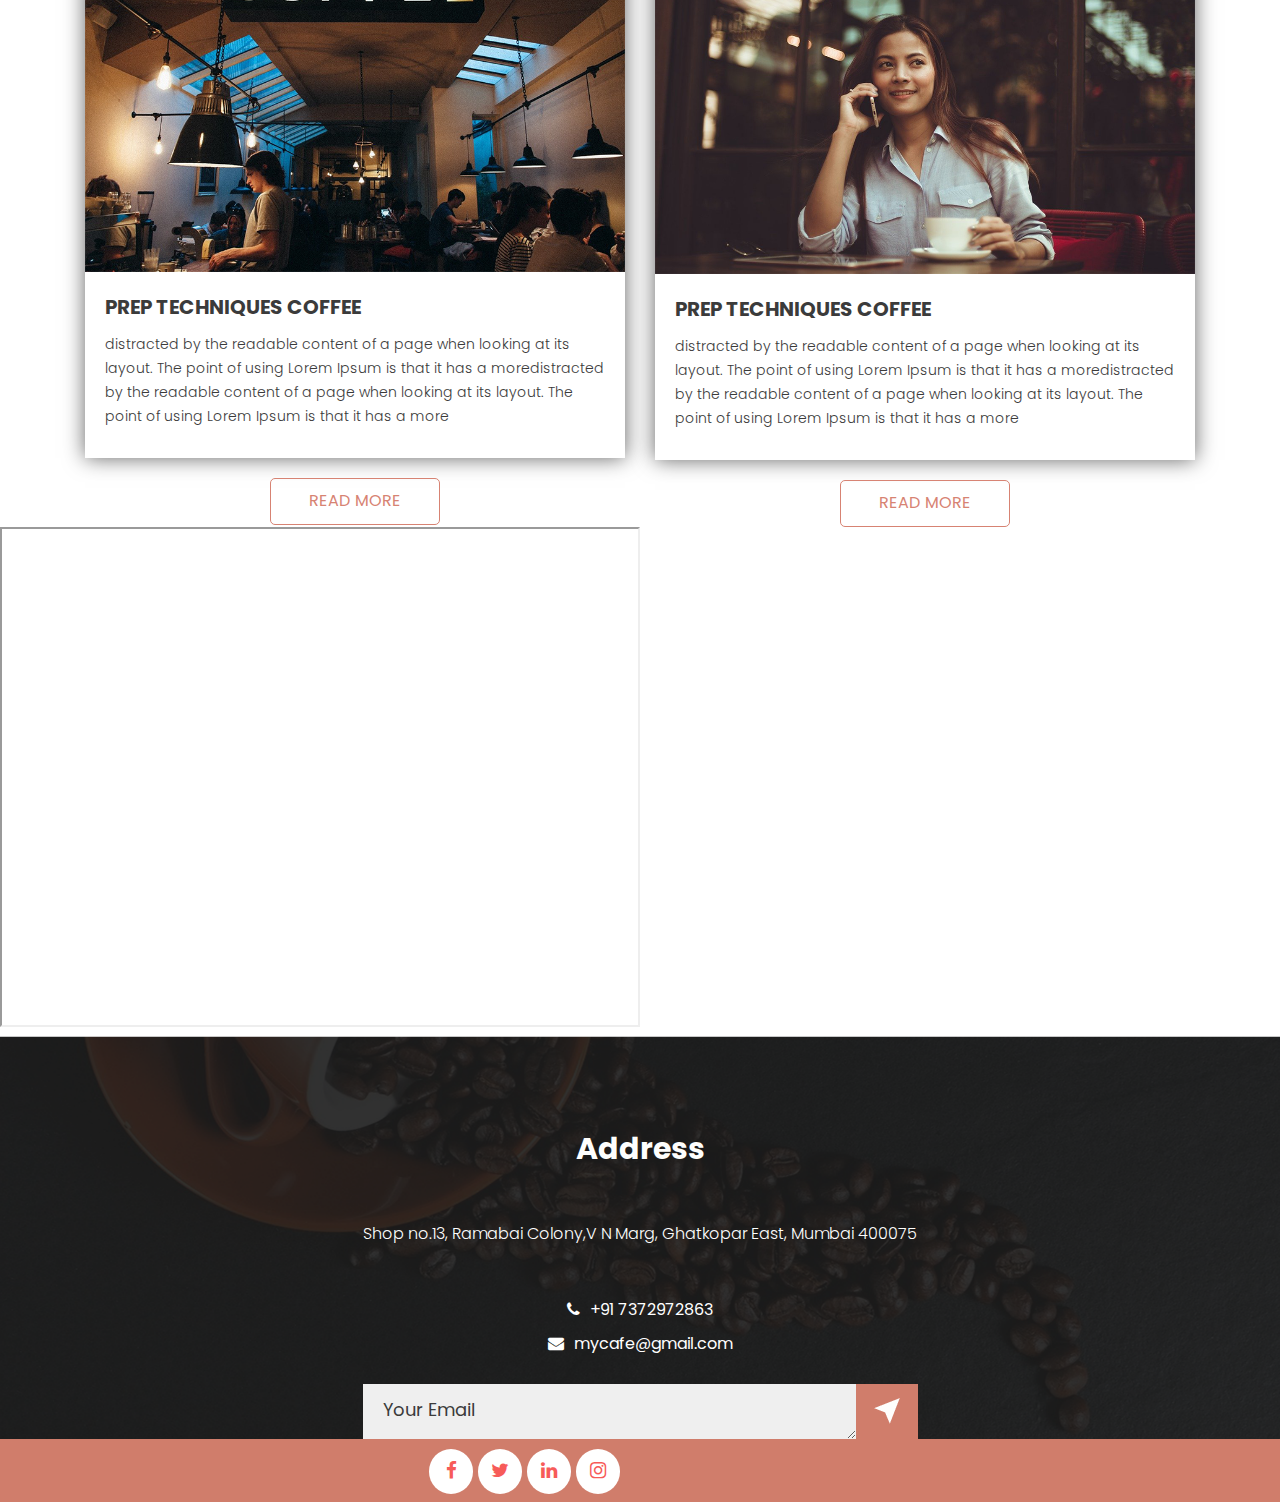
==== commit 053f1fa3: "Update index.html" ====
--- a/index.html
+++ b/index.html
@@ -378,7 +378,7 @@
       </div> -->
       <!-- contact section end -->
       <!-- footer section start -->
-      <iframe src='https://webchat.botframework.com/embed/cafe-bot?s=I0lxE7YA34E.R6fgJXQ1aJBrVKjuyXtu4OOemSOhhsWKqXjfjKWTnVM'  style='min-width: 400px; width: 100%; min-height: 500px;'></iframe>
+      <iframe src='https://webchat.botframework.com/embed/CafeAzureLanguage-bot?s=eX93jcWVkHw.9DuCtDivJBOxI1J-jJm7qskUrqIFnLWjB6t4oBah-hc'  style='min-width: 300px; width: 50%; min-height: 500px;'></iframe>
       <div class="footer_section layout_padding">
          <div class="container">
             <div class="row">
@@ -437,4 +437,4 @@
       <script src="js/jquery.mCustomScrollbar.concat.min.js"></script>
       <script src="js/custom.js"></script>
    </body>
-</html>+</html>
